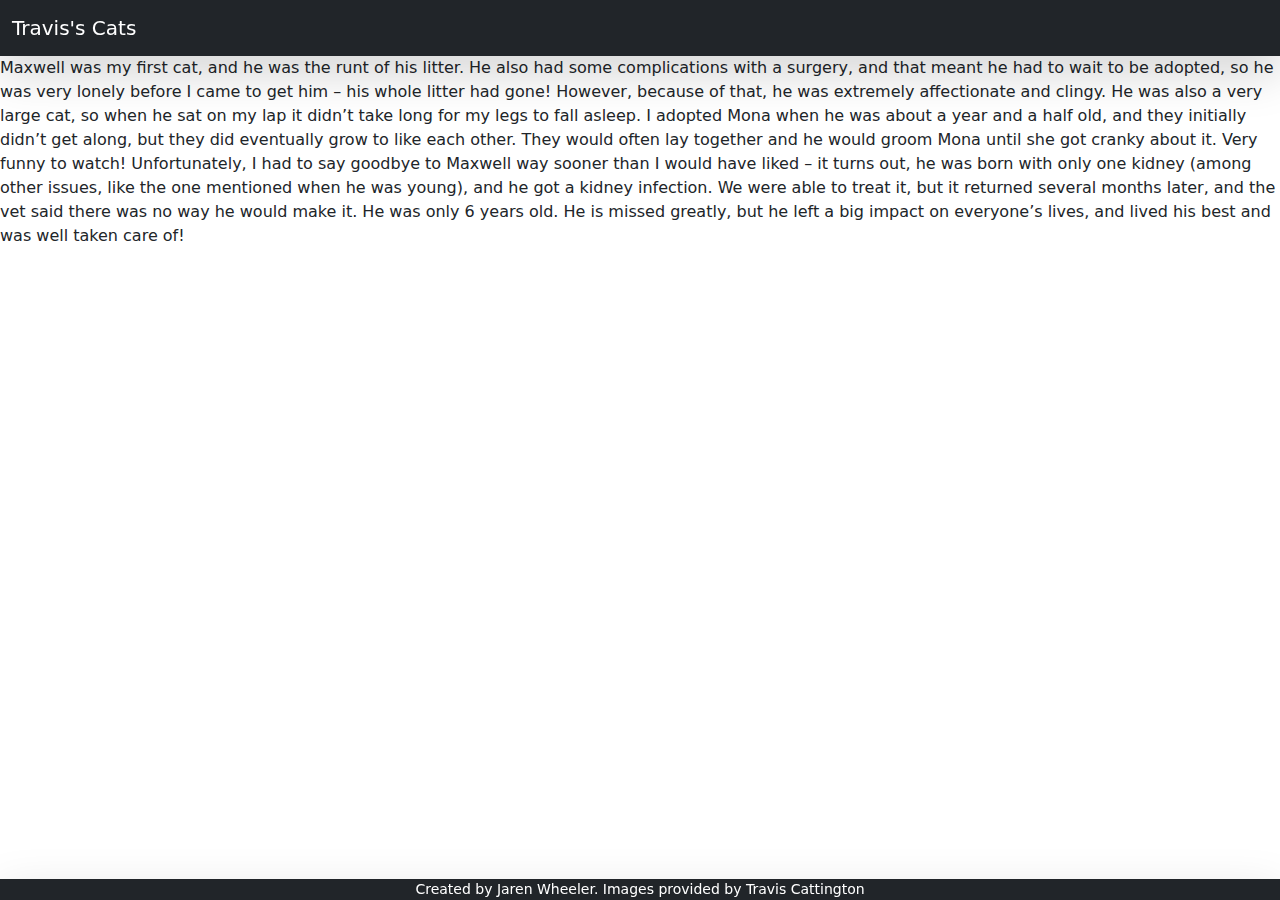
==== maxwell.html @ 2ea8ae10 "added sidebar and removed main page elements" ====
<!DOCTYPE html>
<html lang="en">
<head>
    <meta charset="UTF-8">
    <meta name="viewport" content="width=device-width, initial-scale=1.0">
    <link rel=stylesheet href="resources/css/maxwell.css">
    <link href="https://cdn.jsdelivr.net/npm/bootstrap@5.3.3/dist/css/bootstrap.min.css" rel="stylesheet" integrity="sha384-QWTKZyjpPEjISv5WaRU9OFeRpok6YctnYmDr5pNlyT2bRjXh0JMhjY6hW+ALEwIH" crossorigin="anonymous">
    <title>Maxwell</title>
</head>
<body class="d-flex flex-column min-vh-100">
    <header>
        <!-- HEADER -->
        <nav class="header navbar navbar-expand-md navbar-dark fixed-top bg-dark shadow-lg">
            <div class="container-fluid">
                <a href="/" class="navbar-brand d-flex align-items-center">
                    Travis's Cats
                </a>

                <button class="navbar-toggler mobile-menu-toggle" type="button" aria-label="Toggle navigation">
                    <span class="navbar-toggler-icon"></span>
                </button>
            </div>
        </nav>

        <!-- SIDEBAR -->
        <nav class="sidebar d-md-block px-2 collapse bg-dark text-white">
            
        </nav>
    </header>

    

    <section class="biography">
        <h1>About Maxwell</h1>
        <p>Maxwell was my first cat, and he was the runt of his litter. He also had some complications
            with a surgery, and that meant he had to wait to be adopted, so he was very lonely before I
            came to get him – his whole litter had gone! However, because of that, he was extremely
            affectionate and clingy. He was also a very large cat, so when he sat on my lap it didn’t
            take long for my legs to fall asleep.
            I adopted Mona when he was about a year and a half old, and they initially didn’t get along,
            but they did eventually grow to like each other. They would often lay together and he would
            groom Mona until she got cranky about it. Very funny to watch!
            Unfortunately, I had to say goodbye to Maxwell way sooner than I would have liked – it
            turns out, he was born with only one kidney (among other issues, like the one mentioned
            when he was young), and he got a kidney infection. We were able to treat it, but it returned
            several months later, and the vet said there was no way he would make it. He was only 6
            years old. He is missed greatly, but he left a big impact on everyone’s lives, and lived his
            best and was well taken care of!</p>
    </section>
    
     <!-- FOOTER -->
    <footer class="footer bg-dark text-white d-flex align-items-center justify-content-center fixed-bottom shadow-lg">
        <small>Created by Jaren Wheeler. Images provided by Travis Cattington</small>
    </footer>

    <script src="https://cdn.jsdelivr.net/npm/bootstrap@5.3.3/dist/js/bootstrap.bundle.min.js" integrity="sha384-YvpcrYf0tY3lHB60NNkmXc5s9fDVZLESaAA55NDzOxhy9GkcIdslK1eN7N6jIeHz" crossorigin="anonymous"></script>
    <script src="https://code.jquery.com/jquery-3.7.1.js" integrity="sha256-eKhayi8LEQwp4NKxN+CfCh+3qOVUtJn3QNZ0TciWLP4=" crossorigin="anonymous"></script>

</body>
</html>
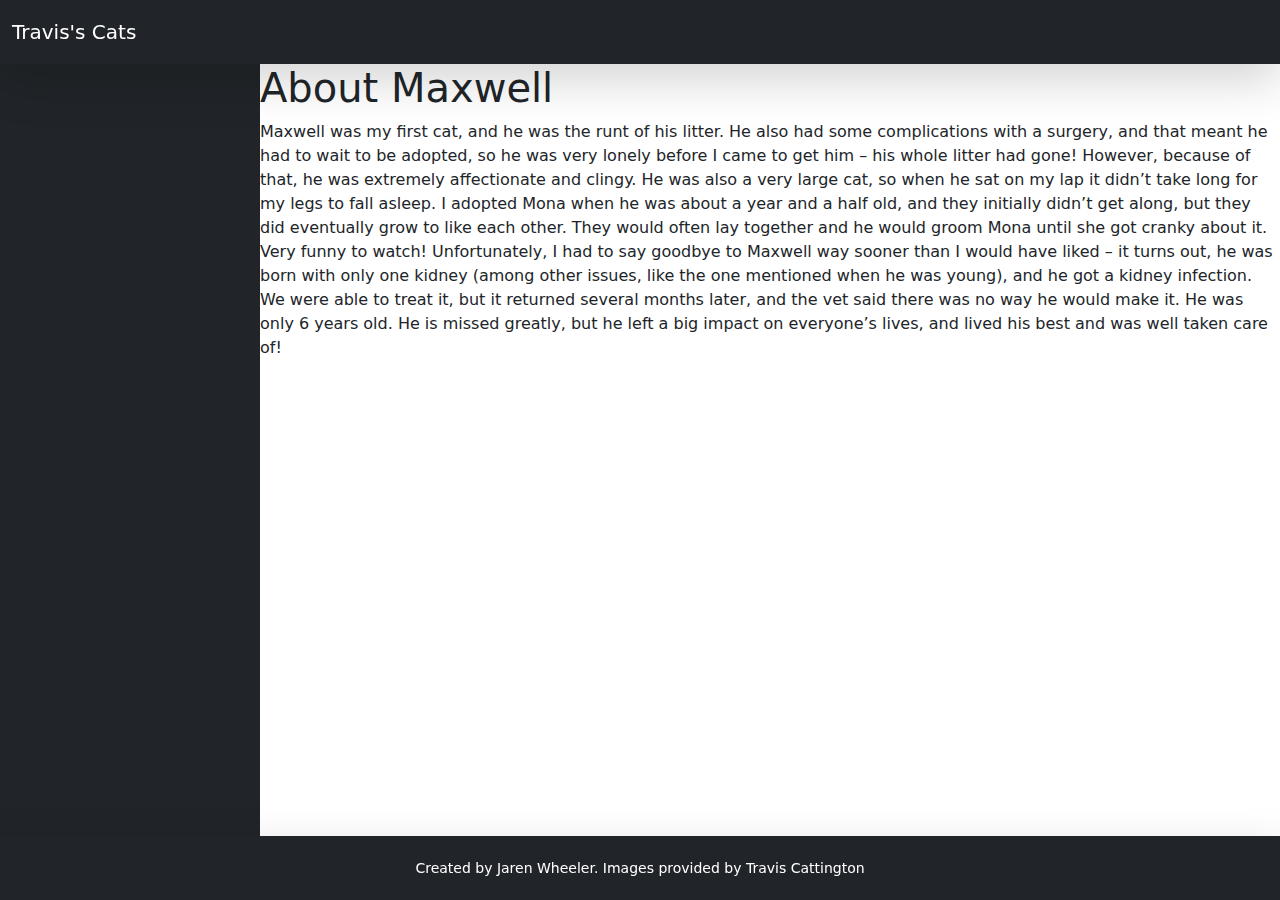
==== commit 8682699f: "Wrapped biography section inside main element" ====
--- a/maxwell.html
+++ b/maxwell.html
@@ -30,23 +30,28 @@
 
     
 
-    <section class="biography">
-        <h1>About Maxwell</h1>
-        <p>Maxwell was my first cat, and he was the runt of his litter. He also had some complications
-            with a surgery, and that meant he had to wait to be adopted, so he was very lonely before I
-            came to get him – his whole litter had gone! However, because of that, he was extremely
-            affectionate and clingy. He was also a very large cat, so when he sat on my lap it didn’t
-            take long for my legs to fall asleep.
-            I adopted Mona when he was about a year and a half old, and they initially didn’t get along,
-            but they did eventually grow to like each other. They would often lay together and he would
-            groom Mona until she got cranky about it. Very funny to watch!
-            Unfortunately, I had to say goodbye to Maxwell way sooner than I would have liked – it
-            turns out, he was born with only one kidney (among other issues, like the one mentioned
-            when he was young), and he got a kidney infection. We were able to treat it, but it returned
-            several months later, and the vet said there was no way he would make it. He was only 6
-            years old. He is missed greatly, but he left a big impact on everyone’s lives, and lived his
-            best and was well taken care of!</p>
-    </section>
+    <main>
+        <section class="biography">
+            <h1>About Maxwell</h1>
+            <p>Maxwell was my first cat, and he was the runt of his litter. He also had some complications
+                with a surgery, and that meant he had to wait to be adopted, so he was very lonely before I
+                came to get him – his whole litter had gone! However, because of that, he was extremely
+                affectionate and clingy. He was also a very large cat, so when he sat on my lap it didn’t
+                take long for my legs to fall asleep.
+                I adopted Mona when he was about a year and a half old, and they initially didn’t get along,
+                but they did eventually grow to like each other. They would often lay together and he would
+                groom Mona until she got cranky about it. Very funny to watch!
+                Unfortunately, I had to say goodbye to Maxwell way sooner than I would have liked – it
+                turns out, he was born with only one kidney (among other issues, like the one mentioned
+                when he was young), and he got a kidney infection. We were able to treat it, but it returned
+                several months later, and the vet said there was no way he would make it. He was only 6
+                years old. He is missed greatly, but he left a big impact on everyone’s lives, and lived his
+                best and was well taken care of!</p>
+        </section>
+        <section class="carousel">
+            
+        </section>
+    <main>
     
      <!-- FOOTER -->
     <footer class="footer bg-dark text-white d-flex align-items-center justify-content-center fixed-bottom shadow-lg">
--- a/resources/css/maxwell.css
+++ b/resources/css/maxwell.css
@@ -0,0 +1,31 @@
+body {
+    background-color: #F2E5BF;
+}
+
+/* HEADER */
+.header {
+    height: 4rem;
+}
+
+/* MAIN */
+main {
+    margin-top: 4rem;
+    margin-bottom: 4rem;
+    margin-left: 260px;
+}
+
+/* SIDEBAR */
+.sidebar {
+    position: fixed;
+    top: 0;
+    bottom: 0;
+    left: 0;
+    padding: 4rem 0 4rem 0;
+    width: 260px;
+    z-index: 600;
+}
+
+/* FOOTER */
+.footer {
+    height: 4rem;
+}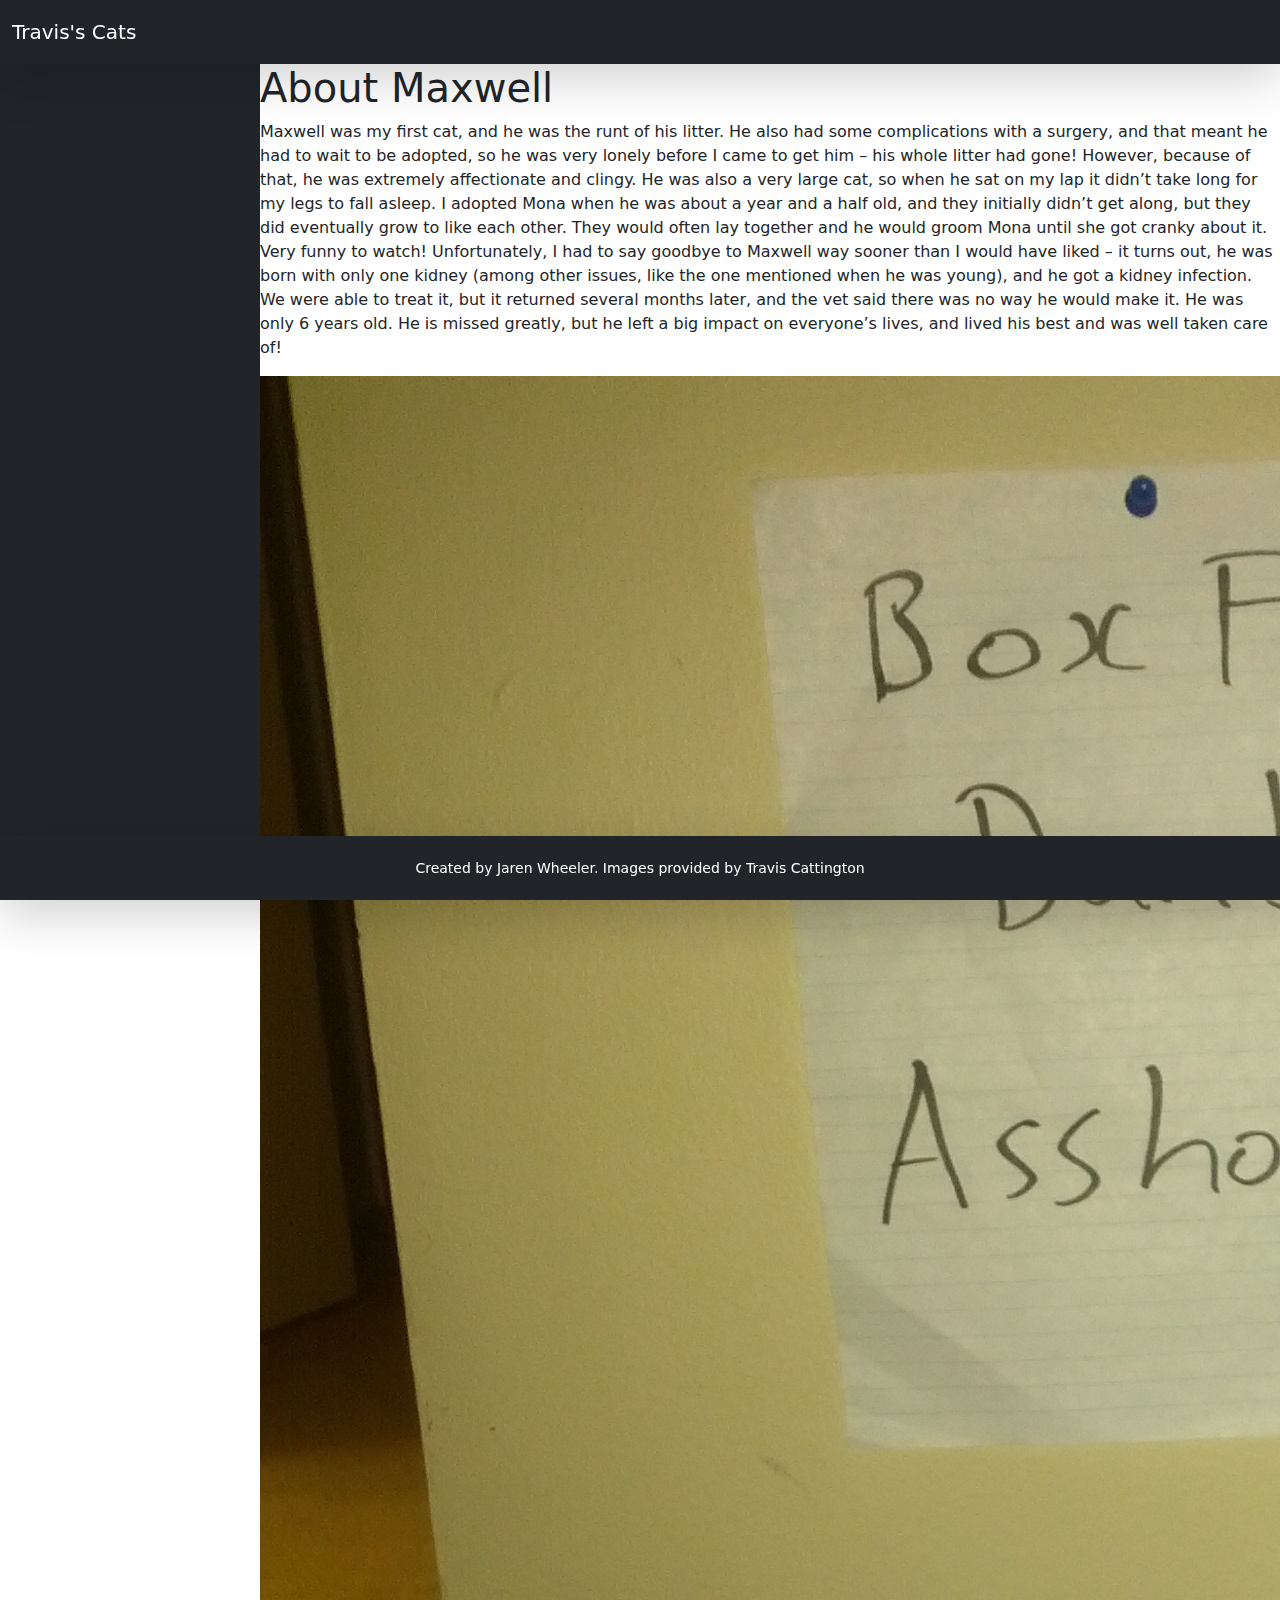
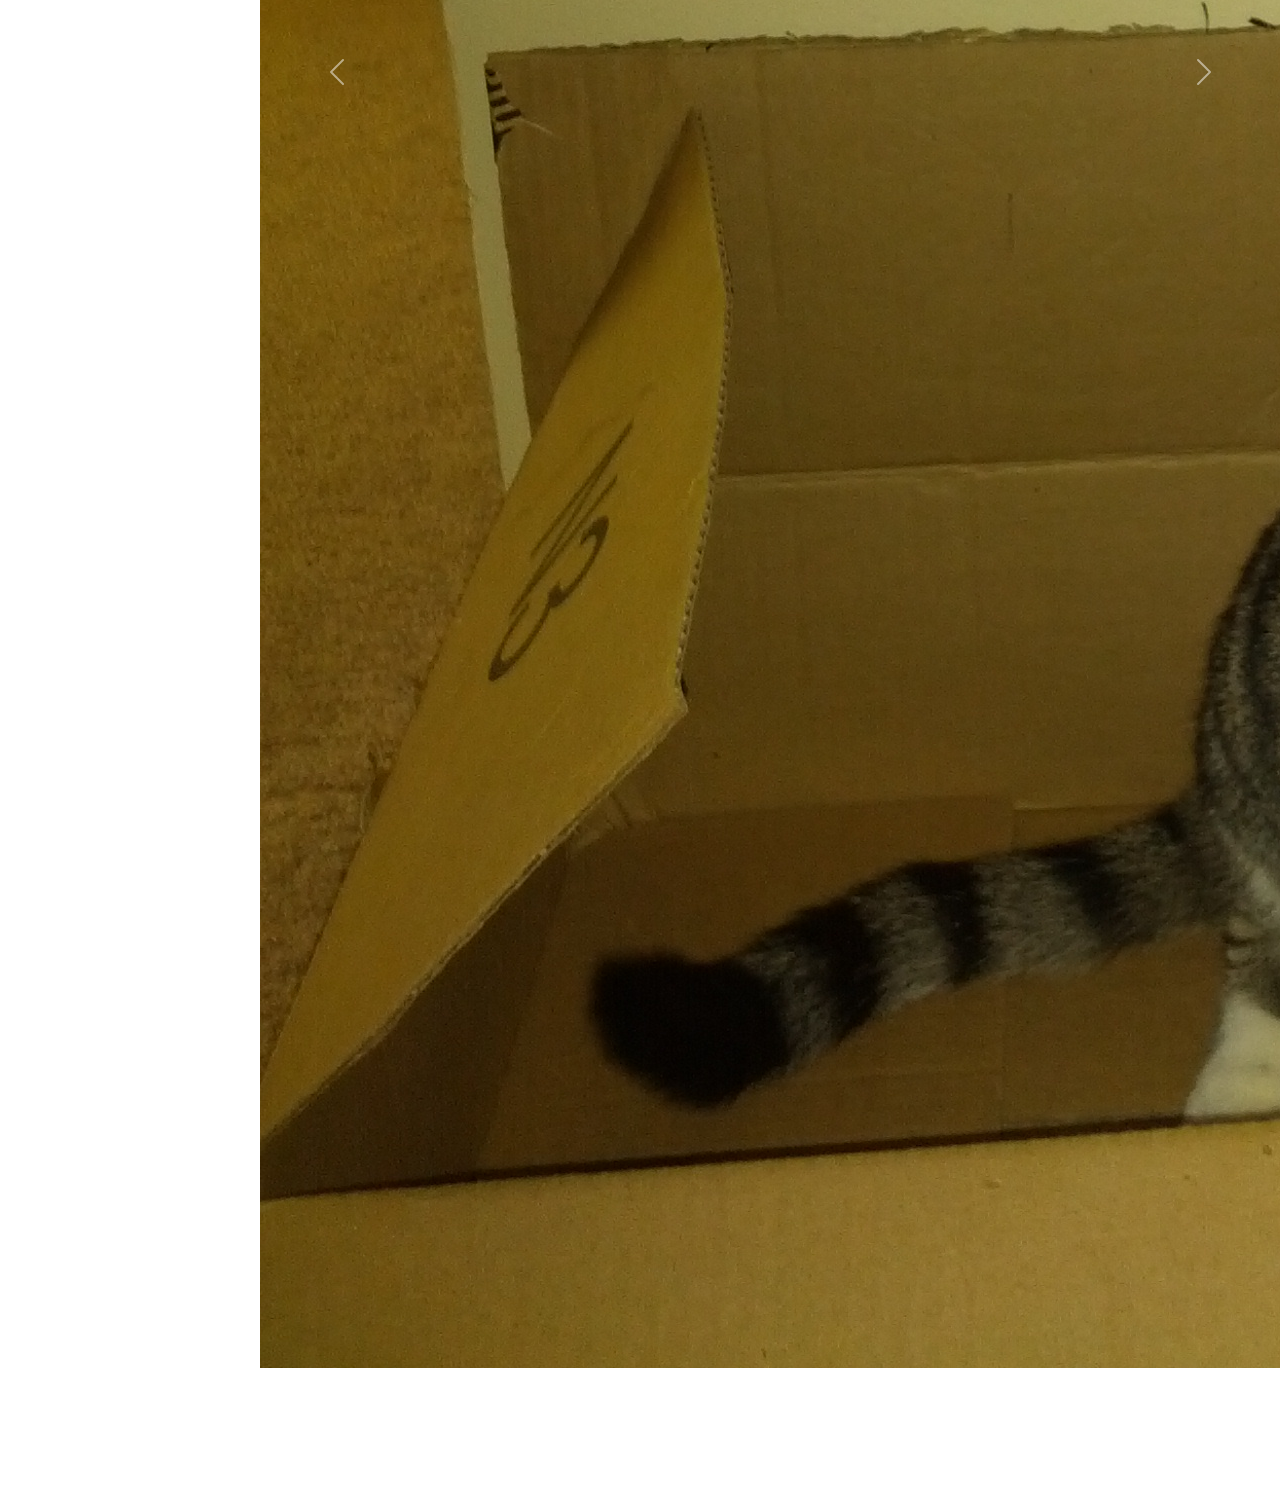
==== commit 7497cc45: "Added a working carousel with three pics" ====
--- a/maxwell.html
+++ b/maxwell.html
@@ -48,9 +48,27 @@
                 years old. He is missed greatly, but he left a big impact on everyone’s lives, and lived his
                 best and was well taken care of!</p>
         </section>
-        <section class="carousel">
-            
-        </section>
+        <div id="myCarousel" class="carousel slide w-100">
+            <div class="carousel-inner">
+                <div class="carousel-item active">
+                    <img src="resources/images/Maxwell/maxwell4.jpg" alt="first-slide">
+                </div>
+                <div class="carousel-item">
+                    <img src="resources/images/Maxwell/maxwell7.jpg" alt="second-slide">
+                </div>
+                <div class="carousel-item">
+                    <img src="resources/images/Maxwell/maxwell12.jpg" alt="second-slide">
+                </div>
+            </div>
+            <button class="carousel-control-prev" type="button" data-bs-target="#myCarousel" data-bs-slide="prev">
+                <span class="carousel-control-prev-icon" aria-hidden="true"></span>
+                <span class="visually-hidden" aria-hidden="true">Previous</span>
+            </button>
+            <button class="carousel-control-next" type="button" data-bs-target="#myCarousel" data-bs-slide="next">
+                <span class="carousel-control-next-icon" aria-hidden="true"></span>
+                <span class="visually-hidden" aria-hidden="true">Next</span>
+            </button>
+        </div>
     <main>
     
      <!-- FOOTER -->
@@ -60,6 +78,6 @@
 
     <script src="https://cdn.jsdelivr.net/npm/bootstrap@5.3.3/dist/js/bootstrap.bundle.min.js" integrity="sha384-YvpcrYf0tY3lHB60NNkmXc5s9fDVZLESaAA55NDzOxhy9GkcIdslK1eN7N6jIeHz" crossorigin="anonymous"></script>
     <script src="https://code.jquery.com/jquery-3.7.1.js" integrity="sha256-eKhayi8LEQwp4NKxN+CfCh+3qOVUtJn3QNZ0TciWLP4=" crossorigin="anonymous"></script>
-
+    <script src = "scripts/Maxwell.js"></script>
 </body>
 </html>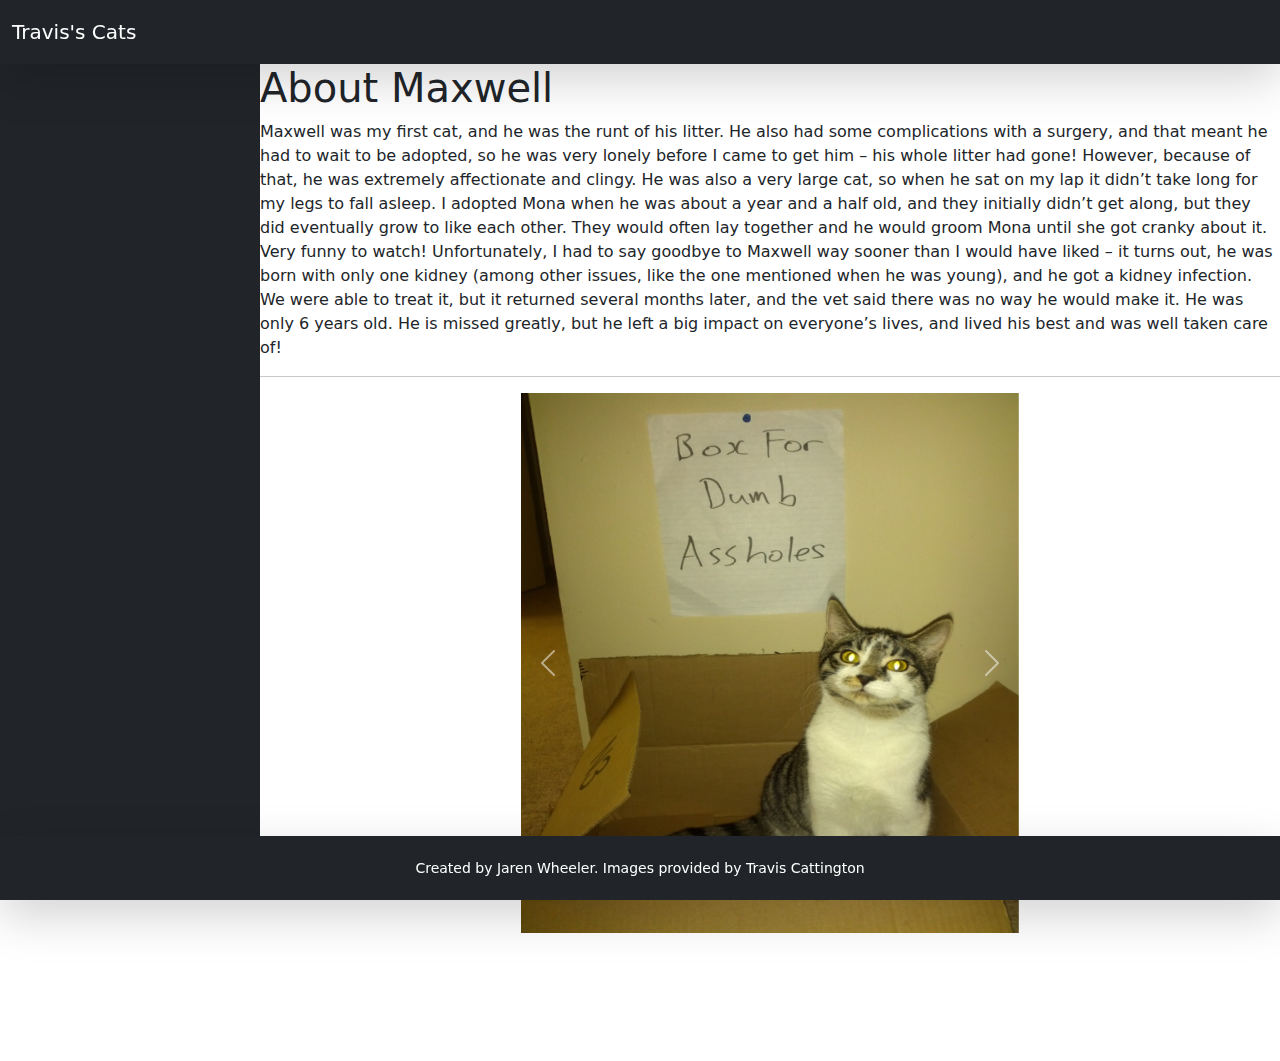
==== commit 52134816: "Fit images within carousel. Centered carousel on page. Added hr to split sections" ====
--- a/maxwell.html
+++ b/maxwell.html
@@ -31,6 +31,7 @@
     
 
     <main>
+        <!-- BIOGRAPHY -->
         <section class="biography">
             <h1>About Maxwell</h1>
             <p>Maxwell was my first cat, and he was the runt of his litter. He also had some complications
@@ -48,27 +49,33 @@
                 years old. He is missed greatly, but he left a big impact on everyone’s lives, and lived his
                 best and was well taken care of!</p>
         </section>
-        <div id="myCarousel" class="carousel slide w-100">
-            <div class="carousel-inner">
-                <div class="carousel-item active">
-                    <img src="resources/images/Maxwell/maxwell4.jpg" alt="first-slide">
+        <hr>
+
+        <!-- CAROUSEL -->
+        <section class="carousel row justify-content-center">
+            <div id="myCarousel" class="carousel slide w-50">
+                <div class="carousel-inner">
+                    <div class="carousel-item active">
+                        <img src="resources/images/Maxwell/maxwell4.jpg" alt="first-slide">
+                    </div>
+                    <div class="carousel-item">
+                        <img src="resources/images/Maxwell/maxwell7.jpg" alt="second-slide">
+                    </div>
+                    <div class="carousel-item">
+                        <img src="resources/images/Maxwell/maxwell12.jpg" alt="second-slide">
+                    </div>
                 </div>
-                <div class="carousel-item">
-                    <img src="resources/images/Maxwell/maxwell7.jpg" alt="second-slide">
-                </div>
-                <div class="carousel-item">
-                    <img src="resources/images/Maxwell/maxwell12.jpg" alt="second-slide">
-                </div>
+                <button class="carousel-control-prev" type="button" data-bs-target="#myCarousel" data-bs-slide="prev">
+                    <span class="carousel-control-prev-icon" aria-hidden="true"></span>
+                    <span class="visually-hidden" aria-hidden="true">Previous</span>
+                </button>
+                <button class="carousel-control-next" type="button" data-bs-target="#myCarousel" data-bs-slide="next">
+                    <span class="carousel-control-next-icon" aria-hidden="true"></span>
+                    <span class="visually-hidden" aria-hidden="true">Next</span>
+                </button>
             </div>
-            <button class="carousel-control-prev" type="button" data-bs-target="#myCarousel" data-bs-slide="prev">
-                <span class="carousel-control-prev-icon" aria-hidden="true"></span>
-                <span class="visually-hidden" aria-hidden="true">Previous</span>
-            </button>
-            <button class="carousel-control-next" type="button" data-bs-target="#myCarousel" data-bs-slide="next">
-                <span class="carousel-control-next-icon" aria-hidden="true"></span>
-                <span class="visually-hidden" aria-hidden="true">Next</span>
-            </button>
-        </div>
+        </section>
+        
     <main>
     
      <!-- FOOTER -->
--- a/resources/css/maxwell.css
+++ b/resources/css/maxwell.css
@@ -12,6 +12,18 @@
     margin-top: 4rem;
     margin-bottom: 4rem;
     margin-left: 260px;
+}
+
+/* Set width and height for item container */
+.carousel-item {
+    width: 25vw;
+    height: 60vh;
+}
+
+/* fit images fully within carousel items */
+.carousel-item img {
+    width: 100%;
+    height: 100%;
 }
 
 /* SIDEBAR */
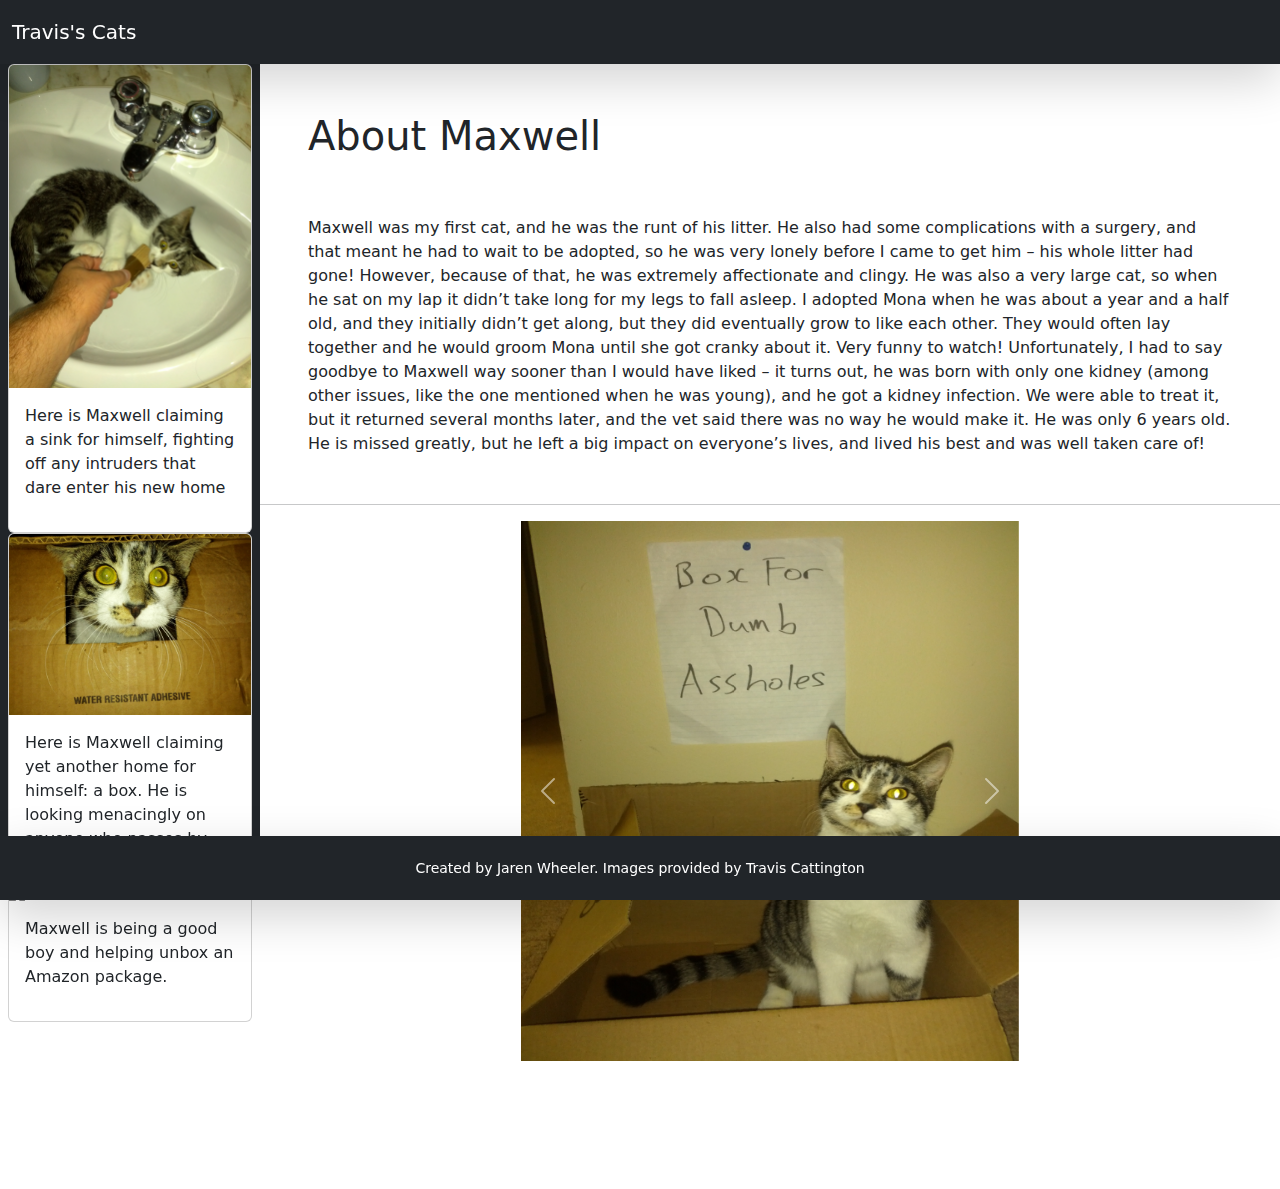
==== commit 430e70a3: "Added three cards to the sidebar, each with an image and description" ====
--- a/maxwell.html
+++ b/maxwell.html
@@ -23,17 +23,35 @@
         </nav>
 
         <!-- SIDEBAR -->
-        <nav class="sidebar d-md-block px-2 collapse bg-dark text-white">
+        <section class="sidebar d-md-block px-2 collapse bg-dark text-white">
             
-        </nav>
+            <div class="card">
+                <img class="card-img-top" src="resources/images/Maxwell/maxwell3.jpg">
+                <div class="card-body">
+                    <p>Here is Maxwell claiming a sink for himself, fighting off any intruders that dare enter his new home</p>
+                </div>
+            </div>
+            <div class="card">
+                <img class="card-img-top" src="resources/images/Maxwell/maxwell5.jpg">
+                <div class="card-body">
+                    <p>Here is Maxwell claiming yet another home for himself: a box. He is looking menacingly on anyone who passes by.</p>
+                </div>
+            </div>
+            <div class="card">
+                <img class="card-img-top" src="resources/images/Maxwell/maxwell9.jpg">
+                <div class="card-body">
+                    <p>Maxwell is being a good boy and helping unbox an Amazon package.</p>
+                </div>
+            </div>
+        </section>
     </header>
 
     
 
     <main>
         <!-- BIOGRAPHY -->
-        <section class="biography">
-            <h1>About Maxwell</h1>
+        <section class="biography m-5">
+            <h1 class="pb-5">About Maxwell</h1>
             <p>Maxwell was my first cat, and he was the runt of his litter. He also had some complications
                 with a surgery, and that meant he had to wait to be adopted, so he was very lonely before I
                 came to get him – his whole litter had gone! However, because of that, he was extremely
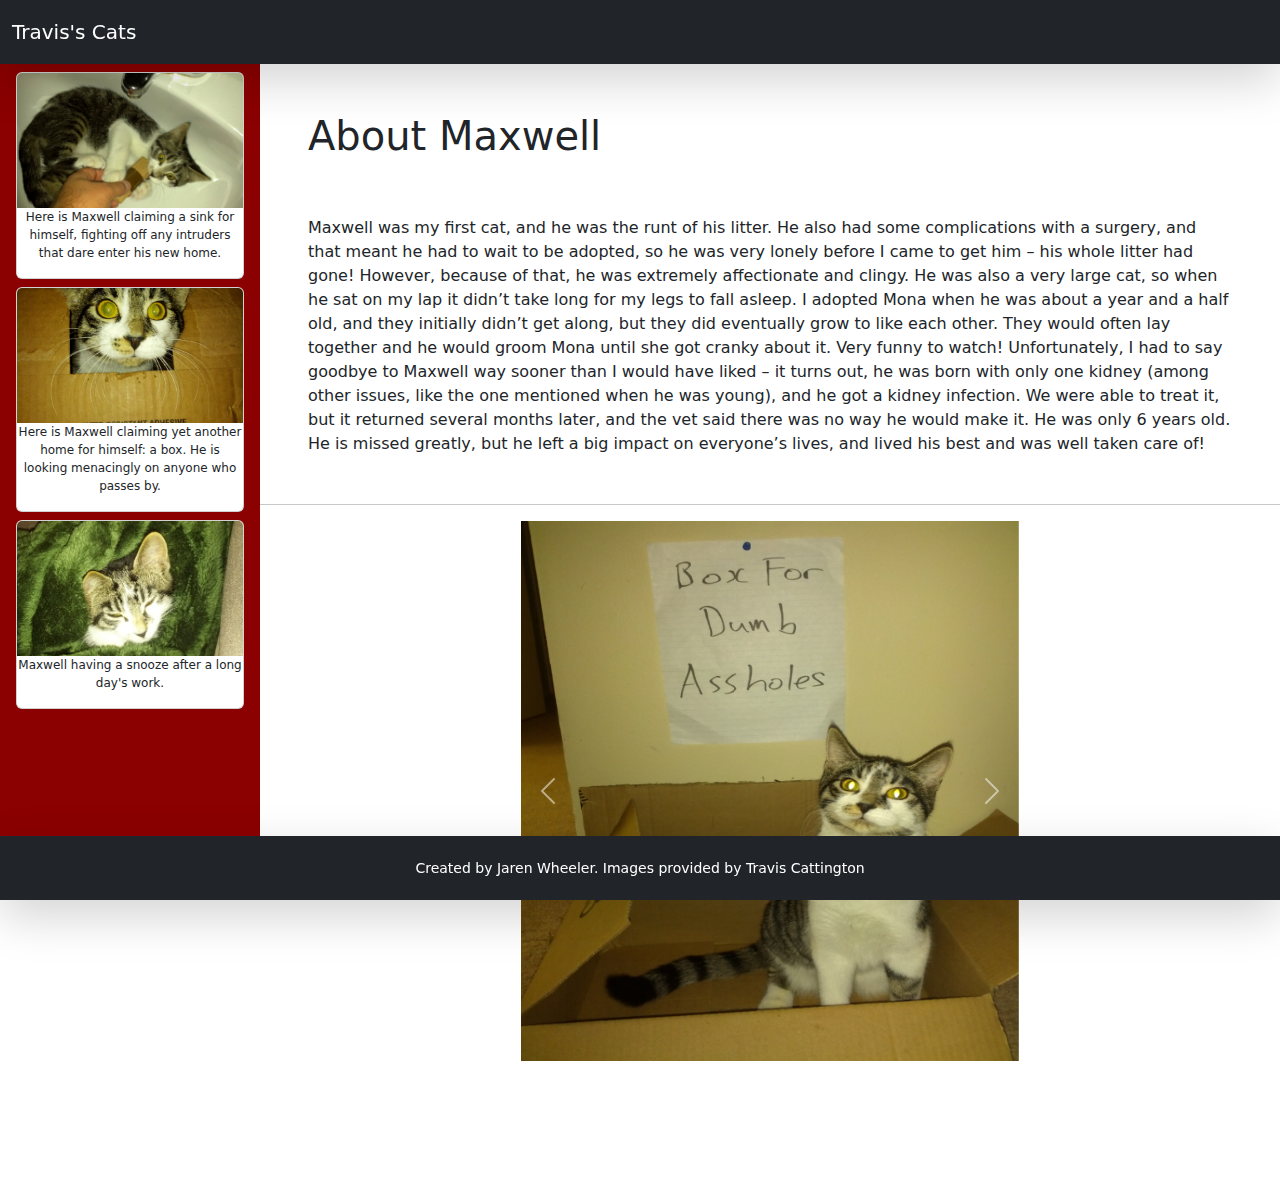
==== commit fbe391ce: "Resized cards to fit onto sidebar" ====
--- a/maxwell.html
+++ b/maxwell.html
@@ -23,26 +23,35 @@
         </nav>
 
         <!-- SIDEBAR -->
-        <section class="sidebar d-md-block px-2 collapse bg-dark text-white">
+        <section class="sidebar d-md-block px-2 collapse text-white">
+            <div class="col-12">
+                
+                <div class="card m-2">
+                    <img class="card-img-top" src="resources/images/Maxwell/maxwell3.jpg">
+                    <div class="card-body p-0">
+                        <p>Here is Maxwell claiming a sink for himself, fighting off any intruders that dare enter his new home.</p>
+                    </div>
+                </div>
             
-            <div class="card">
-                <img class="card-img-top" src="resources/images/Maxwell/maxwell3.jpg">
-                <div class="card-body">
-                    <p>Here is Maxwell claiming a sink for himself, fighting off any intruders that dare enter his new home</p>
+        
+                <div class="card m-2">
+                    <img class="card-img-top" src="resources/images/Maxwell/maxwell5.jpg">
+                    <div class="card-body p-0">
+                        <p>Here is Maxwell claiming yet another home for himself: a box. He is looking menacingly on anyone who passes by.</p>
+                    </div>
                 </div>
             </div>
-            <div class="card">
-                <img class="card-img-top" src="resources/images/Maxwell/maxwell5.jpg">
-                <div class="card-body">
-                    <p>Here is Maxwell claiming yet another home for himself: a box. He is looking menacingly on anyone who passes by.</p>
+    
+                <div class="card m-2">
+                    <img class="card-img-top" src="resources/images/Maxwell/maxwell1.jpg">
+                    <div class="card-body p-0">
+                        <p>Maxwell having a snooze after a long day's work.</p>
+                    </div>
                 </div>
+               
             </div>
-            <div class="card">
-                <img class="card-img-top" src="resources/images/Maxwell/maxwell9.jpg">
-                <div class="card-body">
-                    <p>Maxwell is being a good boy and helping unbox an Amazon package.</p>
-                </div>
-            </div>
+           
+          
         </section>
     </header>
 
--- a/resources/css/maxwell.css
+++ b/resources/css/maxwell.css
@@ -5,6 +5,22 @@
 /* HEADER */
 .header {
     height: 4rem;
+}
+
+.sidebar {
+    background-color: #8B0000;
+}
+
+
+.card p {
+    text-align: center;
+    font-size: 12px;
+}
+
+.card-img-top {
+    width: 100%;
+    height: 15vh;
+    object-fit: cover;
 }
 
 /* MAIN */
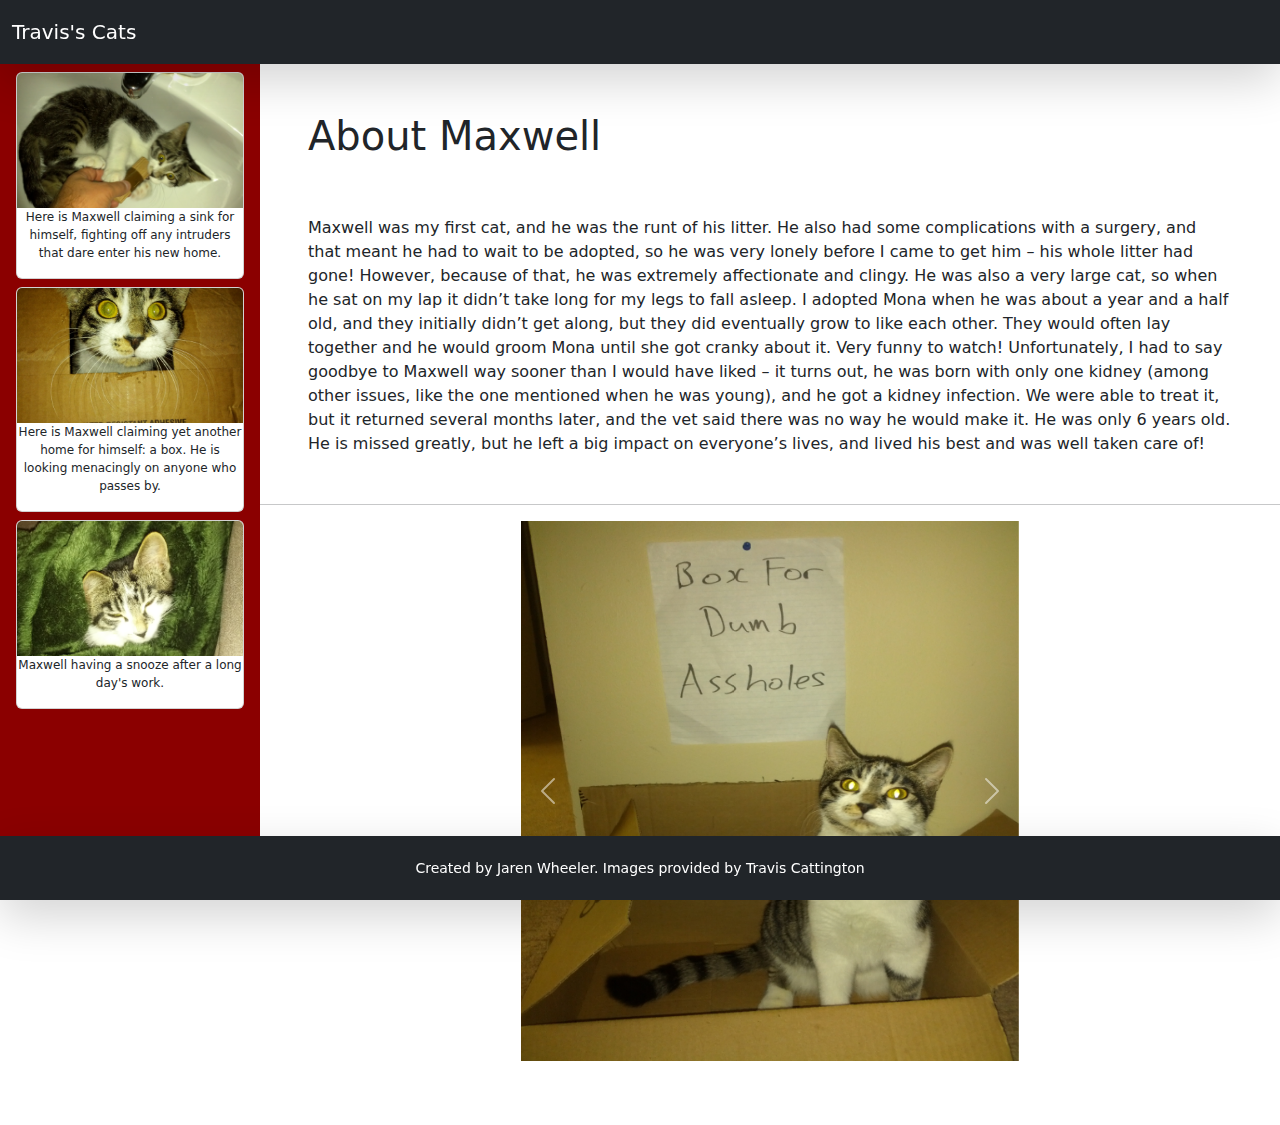
==== commit 5d81ba1b: "fixed errors from validator" ====
--- a/maxwell.html
+++ b/maxwell.html
@@ -15,7 +15,6 @@
                 <a href="/" class="navbar-brand d-flex align-items-center">
                     Travis's Cats
                 </a>
-
                 <button class="navbar-toggler mobile-menu-toggle" type="button" aria-label="Toggle navigation">
                     <span class="navbar-toggler-icon"></span>
                 </button>
@@ -23,40 +22,31 @@
         </nav>
 
         <!-- SIDEBAR -->
-        <section class="sidebar d-md-block px-2 collapse text-white">
+        <div class="sidebar d-md-block px-2 collapse text-white">
             <div class="col-12">
                 
                 <div class="card m-2">
-                    <img class="card-img-top" src="resources/images/Maxwell/maxwell3.jpg">
+                    <img class="card-img-top" src="resources/images/Maxwell/maxwell3.jpg" alt="maxwell-sink-image">
                     <div class="card-body p-0">
                         <p>Here is Maxwell claiming a sink for himself, fighting off any intruders that dare enter his new home.</p>
                     </div>
                 </div>
-            
-        
                 <div class="card m-2">
-                    <img class="card-img-top" src="resources/images/Maxwell/maxwell5.jpg">
+                    <img class="card-img-top" src="resources/images/Maxwell/maxwell5.jpg" alt="maxwell-box-image">
                     <div class="card-body p-0">
                         <p>Here is Maxwell claiming yet another home for himself: a box. He is looking menacingly on anyone who passes by.</p>
                     </div>
                 </div>
-            </div>
-    
                 <div class="card m-2">
-                    <img class="card-img-top" src="resources/images/Maxwell/maxwell1.jpg">
+                    <img class="card-img-top" src="resources/images/Maxwell/maxwell1.jpg" alt="maxwell-sleeping-image">
                     <div class="card-body p-0">
                         <p>Maxwell having a snooze after a long day's work.</p>
                     </div>
                 </div>
                
             </div>
-           
-          
-        </section>
+        </div>
     </header>
-
-    
-
     <main>
         <!-- BIOGRAPHY -->
         <section class="biography m-5">
@@ -79,7 +69,7 @@
         <hr>
 
         <!-- CAROUSEL -->
-        <section class="carousel row justify-content-center">
+        <div class="carousel row justify-content-center">
             <div id="myCarousel" class="carousel slide w-50">
                 <div class="carousel-inner">
                     <div class="carousel-item active">
@@ -101,9 +91,9 @@
                     <span class="visually-hidden" aria-hidden="true">Next</span>
                 </button>
             </div>
-        </section>
+        </div>
         
-    <main>
+    </main>
     
      <!-- FOOTER -->
     <footer class="footer bg-dark text-white d-flex align-items-center justify-content-center fixed-bottom shadow-lg">
